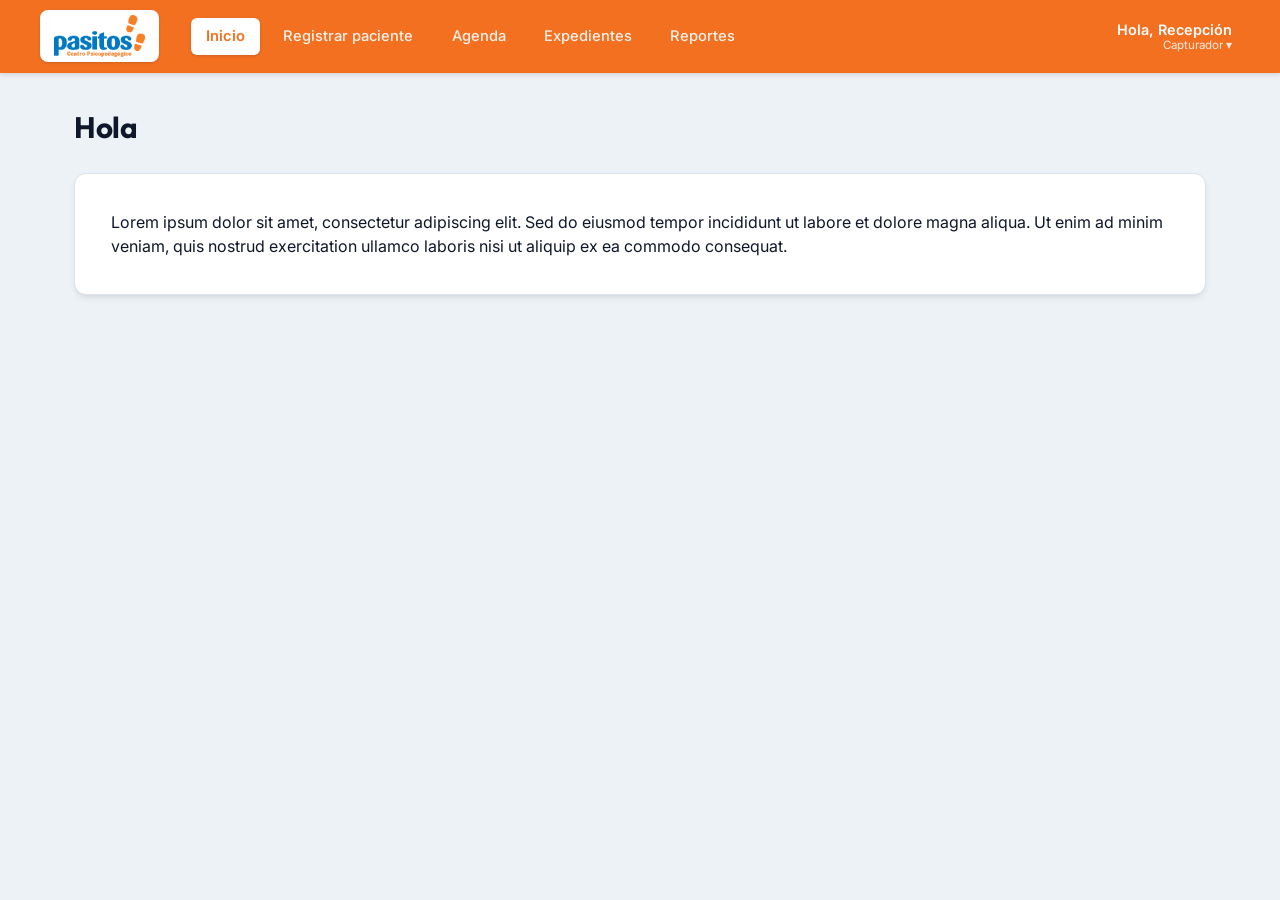
==== frontend/index.html @ 60664e54 "feat(frontend): agregar archivo de inicio y navbar independiente" ====
<!DOCTYPE html>
<html lang="es">

<head>
    <meta charset="UTF-8">
    <meta name="viewport" content="width=device-width, initial-scale=1.0">
    <title>Inicio</title>
    <link rel="stylesheet" href="css/styles.css">
</head>

<body>

    <!-- navbar -->
    <div id="navbar-container"></div>

    <main class="main-container">

        <div class="page-header">
            <h1 class="page-title">Hola</h1>
        </div>

        <div class="form-card">
            <p>Lorem ipsum dolor sit amet, consectetur adipiscing elit. Sed do eiusmod tempor incididunt ut labore et
                dolore magna aliqua. Ut enim ad minim veniam, quis nostrud exercitation ullamco laboris nisi ut aliquip
                ex ea commodo consequat.</p>
        </div>

    </main>

    <script src="js/navbar.js"></script>
</body>

</html>
---- frontend/css/styles.css ----
@import url('https://fonts.googleapis.com/css2?family=Outfit:wght@500;600;700&family=Inter:wght@400;500;600&display=swap');

:root {
    --primary: #f37021;
    --primary-hover: #dc5f14;
    --secondary: #0081c6;
    --bg-page: #edf2f7;
    --bg-surface: #ffffff;
    --bg-readonly: #f1f5f9;
    --border: #cbd5e1;
    --border-readonly: #e2e8f0;
    --text-main: #0f172a;
    --text-muted: #64748b;
    --text-label: #1e293b;
    --radius-sm: 6px;
    --radius-md: 8px;
    --radius-lg: 12px;
    --shadow-card: 0 4px 6px -1px rgba(0, 0, 0, 0.08), 0 2px 4px -2px rgba(0, 0, 0, 0.06);
}

* {
    margin: 0;
    padding: 0;
    box-sizing: border-box;
}

body {
    font-family: 'Inter', -apple-system, BlinkMacSystemFont, sans-serif;
    background-color: var(--bg-page);
    color: var(--text-main);
    line-height: 1.5;
    -webkit-font-smoothing: antialiased;
    min-height: 100vh;
}

/* navbar */
.navbar {
    background-color: var(--primary);
    padding: 0.65rem 2.5rem;
    display: flex;
    align-items: center;
    justify-content: space-between;
    box-shadow: 0 2px 4px rgba(0, 0, 0, 0.12);
}

.navbar-left {
    display: flex;
    align-items: center;
    gap: 2rem;
}

.logo-badge {
    background-color: #ffffff;
    padding: 5px 14px;
    border-radius: var(--radius-md);
    display: flex;
    align-items: center;
    box-shadow: 0 1px 3px rgba(0, 0, 0, 0.15);
}

.brand-logo-img {
    height: 42px;
    width: auto;
    object-fit: contain;
    display: block;
}

.navbar-nav {
    display: flex;
    gap: 0.5rem;
    align-items: center;
}

.nav-link {
    color: rgba(255, 255, 255, 0.9);
    text-decoration: none;
    font-size: 0.92rem;
    font-weight: 500;
    padding: 0.45rem 0.95rem;
    border-radius: var(--radius-sm);
    transition: all 0.2s ease;
}

.nav-link:hover {
    background-color: rgba(255, 255, 255, 0.2);
    color: #ffffff;
}

.nav-link.active {
    background-color: #ffffff;
    color: var(--primary);
    font-weight: 600;
    box-shadow: 0 1px 3px rgba(0, 0, 0, 0.15);
}

/* menu de usuario */
.user-menu-container {
    position: relative;
}

.user-button {
    background: transparent;
    border: none;
    cursor: pointer;
    display: flex;
    flex-direction: column;
    align-items: flex-end;
    color: #ffffff;
    font-family: inherit;
    padding: 0.25rem 0.5rem;
    border-radius: var(--radius-sm);
    transition: background-color 0.2s ease;
}

.user-button:hover {
    background-color: rgba(255, 255, 255, 0.15);
}

.user-greeting {
    font-size: 0.9rem;
    font-weight: 600;
    color: #ffffff;
}

.user-role-badge {
    font-size: 0.72rem;
    color: rgba(255, 255, 255, 0.85);
}

.dropdown-menu {
    position: absolute;
    right: 0;
    top: 115%;
    background-color: #ffffff;
    border: 1px solid var(--border);
    border-radius: var(--radius-md);
    box-shadow: 0 10px 15px -3px rgba(0, 0, 0, 0.1), 0 4px 6px -4px rgba(0, 0, 0, 0.1);
    min-width: 170px;
    display: none;
    flex-direction: column;
    z-index: 100;
    overflow: hidden;
}

.dropdown-menu.show {
    display: flex;
}

.dropdown-item {
    padding: 0.65rem 1rem;
    font-size: 0.85rem;
    font-weight: 500;
    color: var(--text-main);
    text-decoration: none;
    background: none;
    border: none;
    text-align: left;
    width: 100%;
    cursor: pointer;
    font-family: inherit;
    transition: background-color 0.15s ease;
}

.dropdown-item:hover {
    background-color: #f1f5f9;
    color: var(--primary);
}

.dropdown-divider {
    height: 1px;
    background-color: #e2e8f0;
    margin: 0.25rem 0;
}

.dropdown-item.danger:hover {
    background-color: #fef2f2;
    color: #dc2626;
}

/* contenedor principal */
.main-container {
    max-width: 1180px;
    margin: 2rem auto;
    padding: 0 1.5rem;
}

.page-header {
    margin-bottom: 1.5rem;
}

.page-title {
    font-family: 'Outfit', sans-serif;
    font-size: 1.85rem;
    font-weight: 700;
    color: #0f172a;
    letter-spacing: -0.5px;
}

/* formulario */
.form-card {
    background-color: var(--bg-surface);
    border-radius: var(--radius-lg);
    border: 1px solid #dbe2ea;
    box-shadow: var(--shadow-card);
    padding: 2.25rem;
}

.form-section {
    margin-bottom: 2.25rem;
    padding-bottom: 1.75rem;
    border-bottom: 1px solid #e2e8f0;
}

.form-section:last-of-type {
    border-bottom: none;
    margin-bottom: 1rem;
    padding-bottom: 0;
}

.section-title {
    font-family: 'Outfit', sans-serif;
    font-size: 1.15rem;
    font-weight: 600;
    color: #0f172a;
    margin-bottom: 1.25rem;
}

.form-grid {
    display: grid;
    grid-template-columns: repeat(3, 1fr);
    gap: 1.25rem 1.5rem;
}

.form-group {
    display: flex;
    flex-direction: column;
}

.form-group.col-span-3 {
    grid-column: span 3;
}

.form-label {
    font-size: 0.83rem;
    font-weight: 600;
    color: var(--text-label);
    margin-bottom: 0.4rem;
}

.required {
    color: var(--primary);
    margin-left: 2px;
}

.form-control {
    font-family: inherit;
    font-size: 0.9rem;
    color: var(--text-main);
    background-color: #ffffff;
    border: 1.5px solid var(--border);
    border-radius: var(--radius-sm);
    padding: 0.6rem 0.85rem;
    transition: all 0.2s ease;
    outline: none;
    width: 100%;
}

.form-control:focus {
    border-color: var(--primary);
    box-shadow: 0 0 0 3px rgba(243, 112, 33, 0.15);
}

.form-control::placeholder {
    color: #94a3b8;
    font-size: 0.85rem;
}

/* campos de solo lectura y deshabilitados */
.form-control:read-only,
.form-control:disabled {
    background-color: var(--bg-readonly);
    color: #475569;
    border: 1.5px dashed var(--border-readonly);
    font-weight: 500;
    cursor: not-allowed;
}

select.form-control {
    appearance: none;
    background-image: url("data:image/svg+xml,%3Csvg xmlns='http://www.w3.org/2000/svg' fill='none' viewBox='0 0 24 24' stroke='%23475569'%3E%3Cpath stroke-linecap='round' stroke-linejoin='round' stroke-width='2' d='M19 9l-7 7-7-7'%3E%3C/path%3E%3C/svg%3E");
    background-repeat: no-repeat;
    background-position: right 0.75rem center;
    background-size: 1rem;
    padding-right: 2.25rem;
}

textarea.form-control {
    resize: vertical;
    min-height: 70px;
}

/* acciones */
.form-actions {
    display: flex;
    justify-content: space-between;
    align-items: center;
    margin-top: 1.5rem;
    padding-top: 1.5rem;
    border-top: 1px solid #e2e8f0;
}

.legend-text {
    font-size: 0.8rem;
    color: var(--text-muted);
}

.btn-group {
    display: flex;
    gap: 0.75rem;
}

.btn {
    font-family: inherit;
    font-size: 0.9rem;
    font-weight: 600;
    padding: 0.65rem 1.5rem;
    border-radius: var(--radius-sm);
    cursor: pointer;
    transition: all 0.2s ease;
    border: 1px solid transparent;
}

.btn-secondary {
    background-color: #ffffff;
    color: var(--text-label);
    border-color: var(--border);
}

.btn-secondary:hover {
    background-color: #f1f5f9;
}

.btn-primary {
    background-color: var(--primary);
    color: #ffffff;
}

.btn-primary:hover {
    background-color: var(--primary-hover);
}

/* responsive */
@media (max-width: 900px) {
    .form-grid {
        grid-template-columns: repeat(2, 1fr);
    }
    .form-group.col-span-3 {
        grid-column: span 2;
    }
}

@media (max-width: 640px) {
    .navbar {
        padding: 0.75rem 1rem;
        flex-direction: column;
        gap: 1rem;
    }
    .navbar-left {
        flex-direction: column;
        gap: 1rem;
        width: 100%;
    }
    .navbar-nav {
        flex-wrap: wrap;
        justify-content: center;
    }
    .form-grid {
        grid-template-columns: 1fr;
    }
    .form-group.col-span-3 {
        grid-column: span 1;
    }
    .form-actions {
        flex-direction: column;
        gap: 1rem;
        align-items: stretch;
    }
    .btn-group {
        flex-direction: column;
    }
}
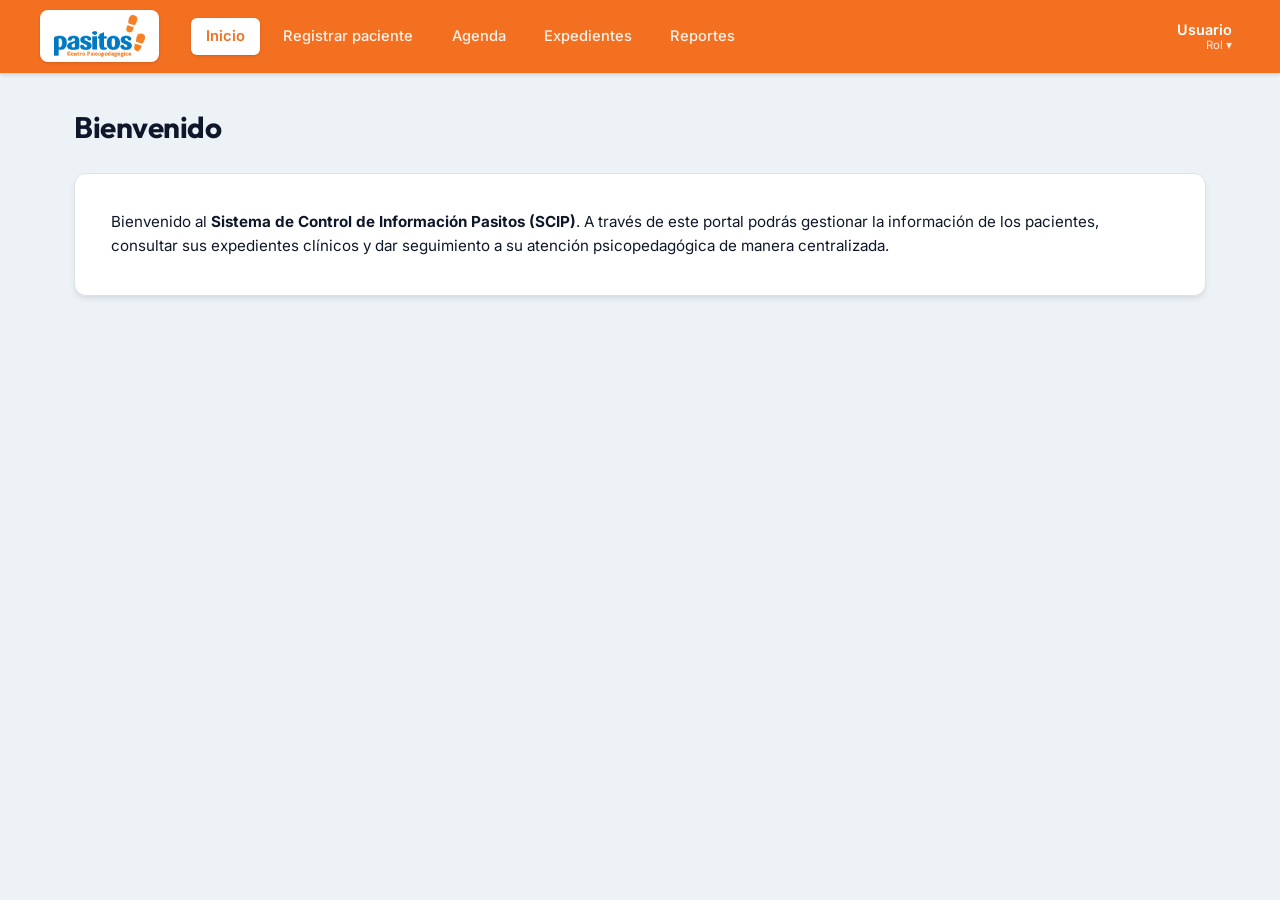
==== commit 19f3b5e8: "fix: ajustar timezone, ordenar expedientes por id y bienvenida al sistema" ====
--- a/frontend/index.html
+++ b/frontend/index.html
@@ -16,13 +16,15 @@
     <main class="main-container">
 
         <div class="page-header">
-            <h1 class="page-title">Hola</h1>
+            <h1 class="page-title">Bienvenido</h1>
         </div>
 
         <div class="form-card">
-            <p>Lorem ipsum dolor sit amet, consectetur adipiscing elit. Sed do eiusmod tempor incididunt ut labore et
-                dolore magna aliqua. Ut enim ad minim veniam, quis nostrud exercitation ullamco laboris nisi ut aliquip
-                ex ea commodo consequat.</p>
+            <p style="color: var(--text-main); font-size: 0.95rem; line-height: 1.6;">
+                Bienvenido al <strong>Sistema de Control de Información Pasitos (SCIP)</strong>. A través de este portal
+                podrás gestionar la información de los pacientes, consultar sus expedientes clínicos y dar seguimiento a
+                su atención psicopedagógica de manera centralizada.
+            </p>
         </div>
 
     </main>
--- a/frontend/css/styles.css
+++ b/frontend/css/styles.css
@@ -252,17 +252,22 @@
     margin-left: 2px;
 }
 
+/* campos editables (inputs, textareas y selects) */
 .form-control {
     font-family: inherit;
     font-size: 0.9rem;
     color: var(--text-main);
     background-color: #ffffff;
-    border: 1.5px solid var(--border);
+    border: 1.5px solid #cbd5e1;
     border-radius: var(--radius-sm);
     padding: 0.6rem 0.85rem;
-    transition: all 0.2s ease;
+    transition: border-color 0.15s ease, box-shadow 0.15s ease;
     outline: none;
     width: 100%;
+}
+
+.form-control:hover:not(:read-only):not(:disabled) {
+    border-color: #94a3b8;
 }
 
 .form-control:focus {
@@ -275,23 +280,38 @@
     font-size: 0.85rem;
 }
 
-/* campos de solo lectura y deshabilitados */
-.form-control:read-only,
-.form-control:disabled {
-    background-color: var(--bg-readonly);
-    color: #475569;
-    border: 1.5px dashed var(--border-readonly);
-    font-weight: 500;
-    cursor: not-allowed;
-}
-
+/* listas desplegables (select) */
 select.form-control {
     appearance: none;
+    -webkit-appearance: none;
+    -moz-appearance: none;
+    background-color: #ffffff;
+    cursor: pointer !important;
     background-image: url("data:image/svg+xml,%3Csvg xmlns='http://www.w3.org/2000/svg' fill='none' viewBox='0 0 24 24' stroke='%23475569'%3E%3Cpath stroke-linecap='round' stroke-linejoin='round' stroke-width='2' d='M19 9l-7 7-7-7'%3E%3C/path%3E%3C/svg%3E");
     background-repeat: no-repeat;
     background-position: right 0.75rem center;
     background-size: 1rem;
     padding-right: 2.25rem;
+}
+
+select.form-control:hover {
+    border-color: #94a3b8;
+}
+
+select.form-control:invalid,
+select.form-control option[value=""] {
+    color: #94a3b8;
+}
+
+/* campos bloqueados exclusivos (numero de expediente, edad, campo medicamento apagado) */
+.form-control-readonly,
+.form-control:disabled {
+    background-color: #e2e8f0 !important;
+    color: #475569 !important;
+    border: 1.5px dashed #94a3b8 !important;
+    font-weight: 500;
+    cursor: not-allowed !important;
+    user-select: none;
 }
 
 textarea.form-control {
@@ -359,6 +379,113 @@
     }
 }
 
+/* modal de confirmacion */
+.modal-backdrop {
+    position: fixed;
+    top: 0;
+    left: 0;
+    width: 100%;
+    height: 100%;
+    background-color: rgba(15, 23, 42, 0.65);
+    backdrop-filter: blur(3px);
+    display: flex;
+    align-items: center;
+    justify-content: center;
+    z-index: 1000;
+    opacity: 0;
+    visibility: hidden;
+    transition: opacity 0.25s ease, visibility 0.25s ease;
+    padding: 1.5rem;
+}
+
+.modal-backdrop.show {
+    opacity: 1;
+    visibility: visible;
+}
+
+.modal-content {
+    background-color: #ffffff;
+    border-radius: var(--radius-lg);
+    box-shadow: 0 20px 25px -5px rgba(0, 0, 0, 0.2), 0 10px 10px -5px rgba(0, 0, 0, 0.1);
+    max-width: 460px;
+    width: 100%;
+    padding: 2.25rem 2rem 2rem;
+    text-align: center;
+    position: relative;
+    transform: scale(0.92) translateY(-20px);
+    transition: transform 0.25s cubic-bezier(0.16, 1, 0.3, 1);
+}
+
+.modal-backdrop.show .modal-content {
+    transform: scale(1) translateY(0);
+}
+
+.modal-close {
+    position: absolute;
+    top: 1rem;
+    right: 1rem;
+    background: none;
+    border: none;
+    font-size: 1.5rem;
+    color: var(--text-muted);
+    cursor: pointer;
+    line-height: 1;
+    padding: 0.25rem;
+    transition: color 0.15s ease;
+}
+
+.modal-close:hover {
+    color: var(--text-main);
+}
+
+.modal-icon {
+    width: 68px;
+    height: 68px;
+    margin: 0 auto 1.25rem;
+    display: block;
+    object-fit: contain;
+}
+
+.modal-title {
+    font-family: 'Outfit', sans-serif;
+    font-size: 1.4rem;
+    font-weight: 700;
+    color: #0f172a;
+    margin-bottom: 0.5rem;
+}
+
+.modal-expediente-badge {
+    display: inline-block;
+    background-color: #f1f5f9;
+    border: 1px solid #cbd5e1;
+    color: var(--secondary);
+    font-family: 'Outfit', sans-serif;
+    font-weight: 700;
+    font-size: 1.15rem;
+    padding: 0.4rem 1.2rem;
+    border-radius: var(--radius-md);
+    margin: 0.75rem 0 1rem;
+    letter-spacing: 0.5px;
+}
+
+.modal-desc {
+    color: var(--text-muted);
+    font-size: 0.95rem;
+    margin-bottom: 1.75rem;
+    line-height: 1.4;
+}
+
+.modal-actions {
+    display: flex;
+    justify-content: center;
+}
+
+.modal-actions .btn-primary {
+    min-width: 160px;
+    padding: 0.75rem 1.75rem;
+    font-size: 0.95rem;
+}
+
 @media (max-width: 640px) {
     .navbar {
         padding: 0.75rem 1rem;
@@ -389,3 +516,196 @@
         flex-direction: column;
     }
 }
+
+
+/* ==========================================================
+   EXPEDIENTES (US-06): buscador y vista de expediente
+   ========================================================== */
+.search-box {
+    position: relative;
+}
+
+.search-box .search-icon {
+    position: absolute;
+    left: 0.95rem;
+    top: 50%;
+    transform: translateY(-50%);
+    color: var(--text-muted);
+    pointer-events: none;
+}
+
+.search-box .form-control {
+    padding: 0.8rem 2.6rem 0.8rem 2.75rem;
+    font-size: 0.97rem;
+}
+
+.search-clear {
+    position: absolute;
+    right: 0.5rem;
+    top: 50%;
+    transform: translateY(-50%);
+    background: none;
+    border: none;
+    color: var(--text-muted);
+    font-size: 1.35rem;
+    line-height: 1;
+    padding: 0.3rem 0.55rem;
+    border-radius: var(--radius-sm);
+    cursor: pointer;
+    display: none;
+}
+
+.search-clear:hover {
+    color: var(--text-main);
+    background-color: var(--bg-readonly);
+}
+
+.result-count {
+    margin: 1rem 0.15rem 0.35rem;
+    font-size: 0.82rem;
+    color: var(--text-muted);
+}
+
+.result-list {
+    list-style: none;
+}
+
+.result-row {
+    display: flex;
+    align-items: center;
+    gap: 0.9rem;
+    width: 100%;
+    background: none;
+    border: none;
+    border-top: 1px solid var(--border-readonly);
+    padding: 0.8rem 0.5rem;
+    text-align: left;
+    font-family: inherit;
+    color: inherit;
+    cursor: pointer;
+    transition: background-color 0.15s ease;
+}
+
+.result-row:hover {
+    background-color: #fff6ef;
+}
+
+.avatar {
+    flex: none;
+    width: 40px;
+    height: 40px;
+    border-radius: 50%;
+    background-color: #fff0e3;
+    color: #b04a06;
+    display: grid;
+    place-items: center;
+    font-weight: 600;
+    font-size: 0.85rem;
+}
+
+.result-info {
+    flex: 1;
+    min-width: 0;
+}
+
+.result-name {
+    display: block;
+    font-weight: 600;
+    color: var(--text-main);
+}
+
+.result-sub {
+    font-size: 0.8rem;
+    color: var(--text-muted);
+}
+
+.result-psico {
+    font-size: 0.8rem;
+    color: var(--text-muted);
+    text-align: right;
+}
+
+.pill {
+    display: inline-block;
+    background-color: #fff0e3;
+    color: #b04a06;
+    font-size: 0.75rem;
+    font-weight: 600;
+    padding: 0.2rem 0.7rem;
+    border-radius: 999px;
+    white-space: nowrap;
+}
+
+.empty-state {
+    text-align: center;
+    padding: 2.75rem 1rem 1.75rem;
+    color: var(--text-muted);
+    border-top: 1px solid var(--border-readonly);
+}
+
+.empty-state strong {
+    display: block;
+    font-family: 'Outfit', sans-serif;
+    font-size: 1.15rem;
+    color: var(--text-main);
+    margin-bottom: 0.3rem;
+}
+
+.list-note {
+    margin-top: 1rem;
+    text-align: center;
+    font-size: 0.78rem;
+    color: var(--text-muted);
+}
+
+/* vista de expediente */
+.btn-back {
+    display: inline-block;
+    text-decoration: none;
+    background: none;
+    border: none;
+    font-family: inherit;
+    font-size: 0.88rem;
+    font-weight: 500;
+    color: var(--text-muted);
+    cursor: pointer;
+    padding: 0.25rem 0;
+    margin-bottom: 0.9rem;
+}
+
+.btn-back:hover {
+    color: var(--primary);
+}
+
+.exp-head {
+    display: flex;
+    justify-content: space-between;
+    align-items: flex-start;
+    gap: 1rem;
+    flex-wrap: wrap;
+    margin-bottom: 1.75rem;
+    padding-bottom: 1.5rem;
+    border-bottom: 1px solid #e2e8f0;
+}
+
+.exp-meta {
+    display: flex;
+    align-items: center;
+    gap: 0.7rem;
+    margin-top: 0.35rem;
+    font-size: 0.88rem;
+    color: var(--text-muted);
+}
+
+.data-value {
+    font-size: 0.95rem;
+    font-weight: 500;
+    color: var(--text-main);
+    overflow-wrap: anywhere;
+}
+
+@media (max-width: 640px) {
+    .result-psico {
+        display: none;
+    }
+}
